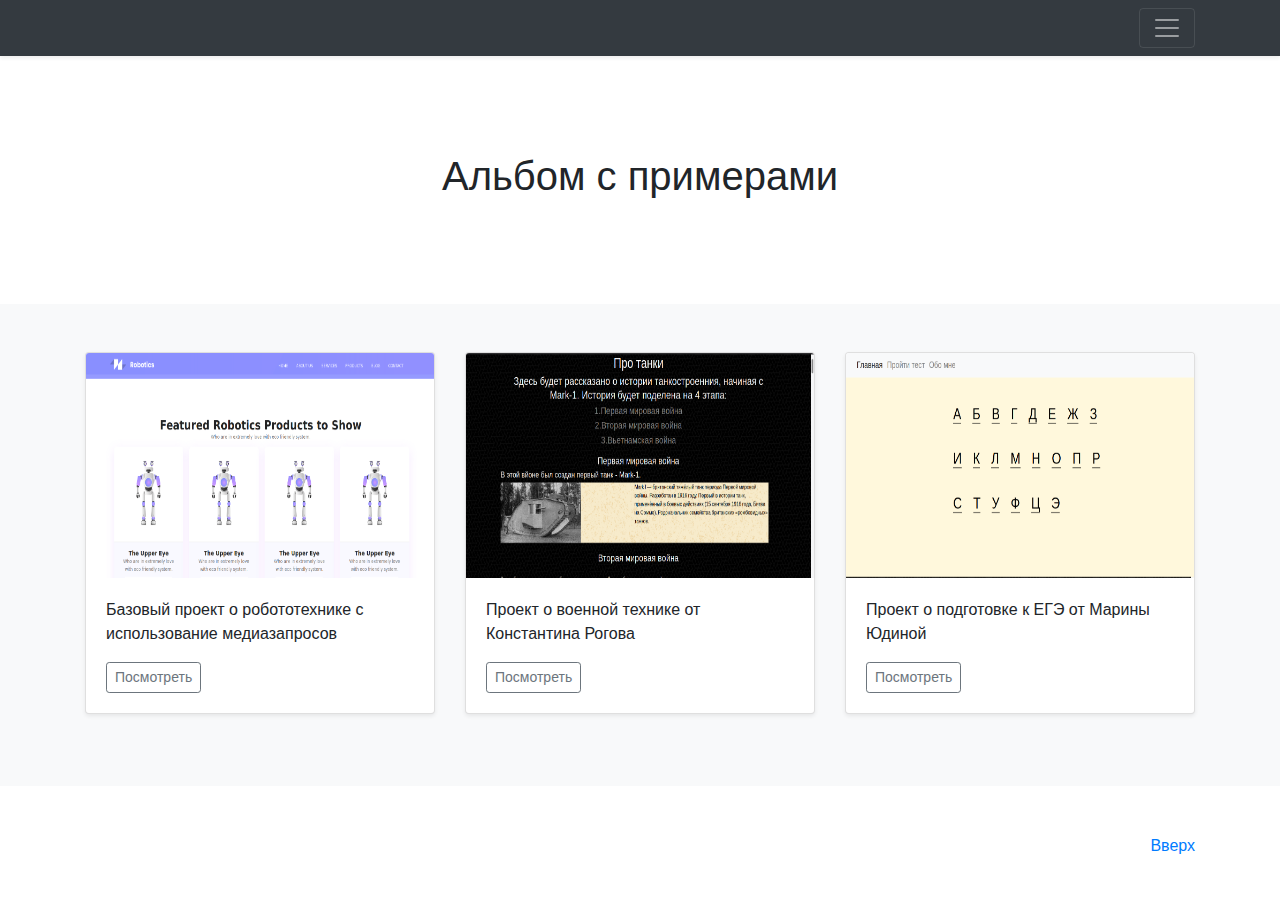
==== index.html @ 29e0997a "upload" ====
<!DOCTYPE html>
<html lang="en">
<head>
  <meta http-equiv="content-type" content="text/html; charset=UTF-8">
    <meta charset="utf-8">
    <meta name="viewport" content="width=device-width, initial-scale=1, shrink-to-fit=no">
    <title>Альбом примеров</title>

    <!-- Bootstrap core CSS -->
<link href="src/bootstrap.css" rel="stylesheet" integrity="sha384-GJzZqFGwb1QTTN6wy59ffF1BuGJpLSa9DkKMp0DgiMDm4iYMj70gZWKYbI706tWS" crossorigin="anonymous">


    <style>
      .bd-placeholder-img {
        font-size: 1.125rem;
        text-anchor: middle;
      }

      @media (min-width: 768px) {
        .bd-placeholder-img-lg {
          font-size: 3.5rem;
        }
      }
    </style>
    <!-- Custom styles for this template -->
    <link href="src/album.css" rel="stylesheet">
</head>
  <body cz-shortcut-listen="true">
    <header id="header">
  <div class="bg-dark collapse" id="navbarHeader" style="">
    <div class="container">
      <div class="row">
        <div class="col-sm-8 col-md-7 py-4">
          <h4 class="text-white">О сайте</h4>
          <p class="text-muted">Данная страничка содержит в себе примеры работ учеников MAXIMUM</p>
        </div>
        <div class="col-sm-4 offset-md-1 py-4">
          <h4 class="text-white">Контакты</h4>
          <ul class="list-unstyled">
            <li><a href="#" class="text-white">Мы в ВК</a></li>
            <li><a href="https://www.facebook.com/maximumtest/" class="text-white">Мы в Фейсбуке</a></li>
            <li><a href="#" class="text-white">Мы в Инстаграмме</a></li>

            <li><a href="http://tech.maximumtest.ru/" class="text-white">Наш сайт</a></li>
            <li><a href="http://tech.maximumtest.ru/blog/" class="text-white">Наш блог</a></li>
            <li><a href="tel:+79692838466" class="text-white">+7 (969) 283-84-66</a></li>
          </ul>
        </div>
      </div>
    </div>
  </div>
  <div class="navbar navbar-dark bg-dark shadow-sm">
    <div class="container d-flex justify-content-between">
      <a href="#" class="navbar-brand d-flex align-items-center">
      </a>
      <button class="navbar-toggler collapsed" type="button" data-toggle="collapse" data-target="#navbarHeader" aria-controls="navbarHeader" aria-expanded="false" aria-label="Toggle navigation">
        <span class="navbar-toggler-icon"></span>
      </button>
    </div>
  </div>
</header>

<main role="main">

  <section class="jumbotron text-center">
    <div class="container">
      <h1 class="jumbotron-heading">Альбом с примерами</h1>
    </div>
  </section>

  <div class="album py-5 bg-light">
    <div class="container">
      <div class="row">

          <div class="col-md-4">
              <div class="card mb-4 shadow-sm">
                <img class="bd-placeholder-img card-img-top" width="100%" height="225" xmlns="http://www.w3.org/2000/svg" src="pic/LandingPic.png">
                <div class="card-body">
                  <p class="card-text">Базовый проект о робототехнике с использование медиазапросов</p>
                  <div class="d-flex justify-content-between align-items-center">
                    <div class="btn-group">
                      <a href="projects/Landing/index.html">
                          <button type="button" class="btn btn-sm btn-outline-secondary">Посмотреть</button>
                      </a>
                    </div>
                  </div>
                </div>
              </div>
            </div>

            <div class="col-md-4">
                <div class="card mb-4 shadow-sm">
                  <img class="bd-placeholder-img card-img-top" width="100%" height="225" xmlns="http://www.w3.org/2000/svg" src="pic/armyPIc.png">
                  <div class="card-body">
                    <p class="card-text">Проект о военной технике от Константина Рогова</p>
                    <div class="d-flex justify-content-between align-items-center">
                      <div class="btn-group">
                        <a href="projects/testsite/testsite.html">
                            <button type="button" class="btn btn-sm btn-outline-secondary">Посмотреть</button>
                        </a>
                      </div>
                    </div>
                  </div>
                </div>
              </div>

              <div class="col-md-4">
                <div class="card mb-4 shadow-sm">
                  <img class="bd-placeholder-img card-img-top" width="100%" height="225" xmlns="http://www.w3.org/2000/svg" src="pic/letterPIc.png">
                  <div class="card-body">
                    <p class="card-text">Проект о подготовке к ЕГЭ от Марины Юдиной</p>
                    <div class="d-flex justify-content-between align-items-center">
                      <div class="btn-group">
                        <a href="projects/myproject_marina/html/index.html">
                            <button type="button" class="btn btn-sm btn-outline-secondary">Посмотреть</button>
                        </a>
                      </div>
                    </div>
                  </div>
                </div>
              </div>


      </div>
    </div>
  </div>


</main>

<footer class="text-muted">
  <div class="container">
    <p class="float-right">
      <a href="#header">Вверх</a>
    </p>
  </div>
</footer>
<script src="src/jquery-3.js" integrity="sha384-q8i/X+965DzO0rT7abK41JStQIAqVgRVzpbzo5smXKp4YfRvH+8abtTE1Pi6jizo" crossorigin="anonymous"></script>
      <script>window.jQuery || document.write('<script src="/docs/4.2/assets/js/vendor/jquery-slim.min.js"><\/script>')</script><script src="src/bootstrap.js" integrity="sha384-zDnhMsjVZfS3hiP7oCBRmfjkQC4fzxVxFhBx8Hkz2aZX8gEvA/jsP3eXRCvzTofP" crossorigin="anonymous"></script>

</body></html>
---- src/album.css ----
.jumbotron {
  padding-top: 3rem;
  padding-bottom: 3rem;
  margin-bottom: 0;
  background-color: #fff;
}
@media (min-width: 768px) {
  .jumbotron {
    padding-top: 6rem;
    padding-bottom: 6rem;
  }
}

.jumbotron p:last-child {
  margin-bottom: 0;
}

.jumbotron-heading {
  font-weight: 300;
}

.jumbotron .container {
  max-width: 40rem;
}

footer {
  padding-top: 3rem;
  padding-bottom: 3rem;
}

footer p {
  margin-bottom: .25rem;
}
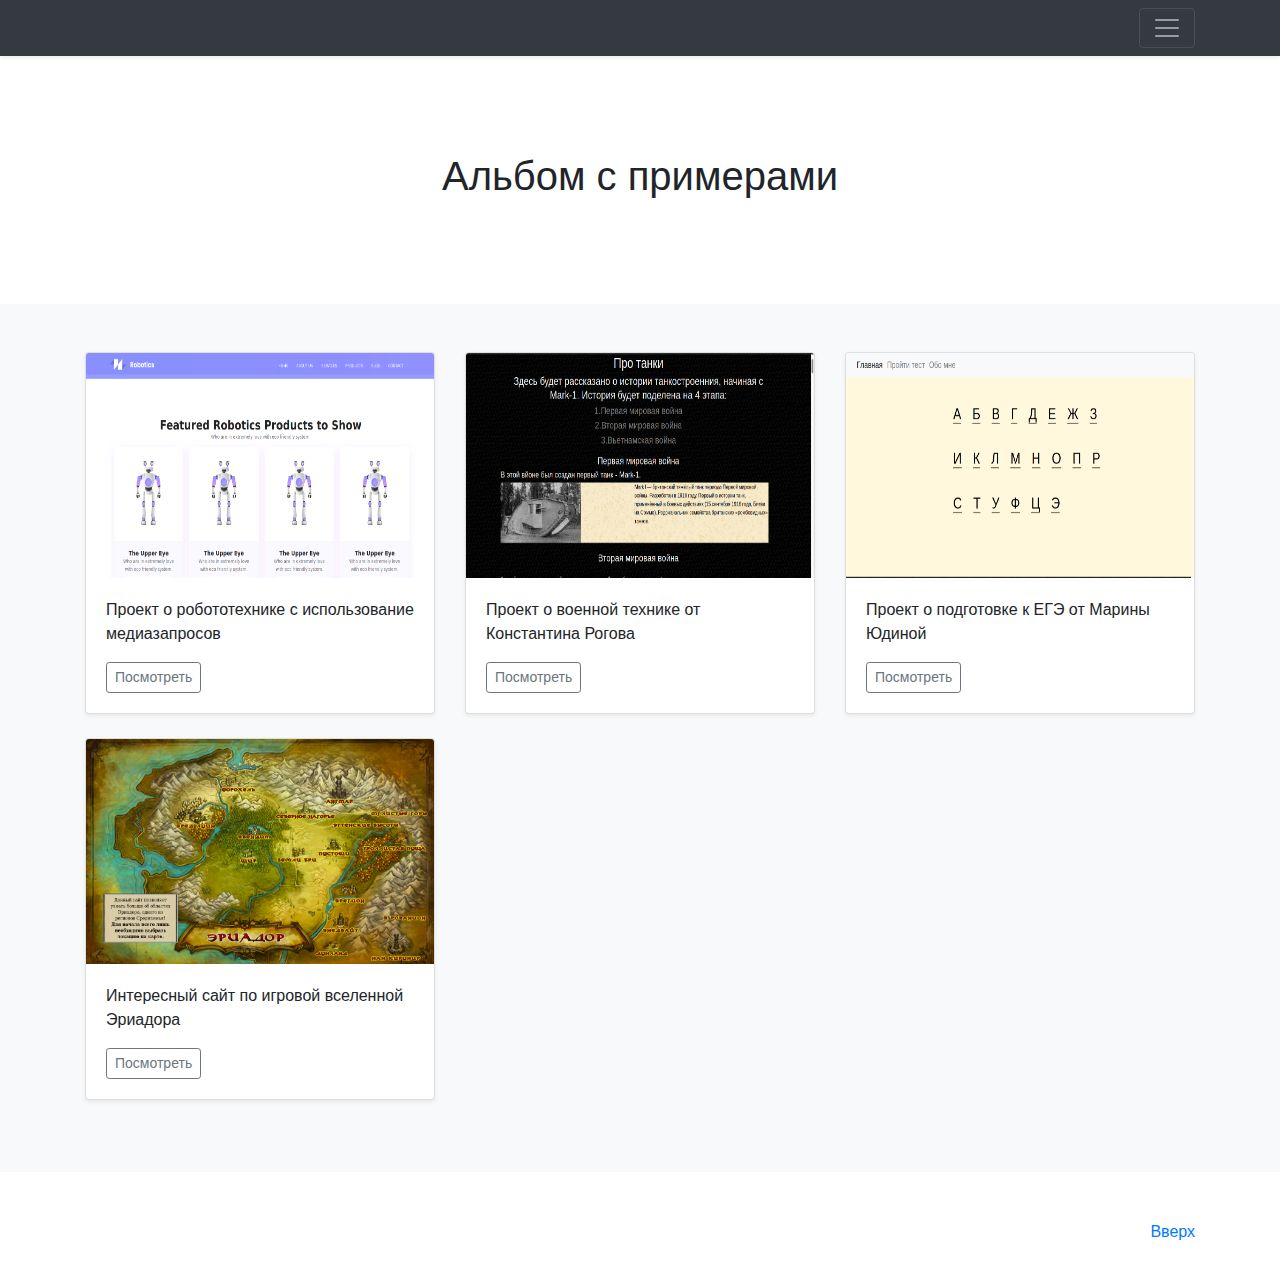
==== commit fb03501c: "add mapSuite" ====
--- a/index.html
+++ b/index.html
@@ -76,7 +76,7 @@
               <div class="card mb-4 shadow-sm">
                 <img class="bd-placeholder-img card-img-top" width="100%" height="225" xmlns="http://www.w3.org/2000/svg" src="pic/LandingPic.png">
                 <div class="card-body">
-                  <p class="card-text">Базовый проект о робототехнике с использование медиазапросов</p>
+                  <p class="card-text">Проект о робототехнике с использование медиазапросов</p>
                   <div class="d-flex justify-content-between align-items-center">
                     <div class="btn-group">
                       <a href="projects/Landing/index.html">
@@ -120,6 +120,22 @@
                 </div>
               </div>
 
+              <div class="col-md-4">
+                <div class="card mb-4 shadow-sm">
+                  <img class="bd-placeholder-img card-img-top" width="100%" height="225" xmlns="http://www.w3.org/2000/svg" src="pic/mapPIc.png">
+                  <div class="card-body">
+                    <p class="card-text">Интересный сайт по игровой вселенной Эриадора</p>
+                    <div class="d-flex justify-content-between align-items-center">
+                      <div class="btn-group">
+                        <a href="projects/Game/index.html">
+                            <button type="button" class="btn btn-sm btn-outline-secondary">Посмотреть</button>
+                        </a>
+                      </div>
+                    </div>
+                  </div>
+                </div>
+              </div>
+
 
       </div>
     </div>
